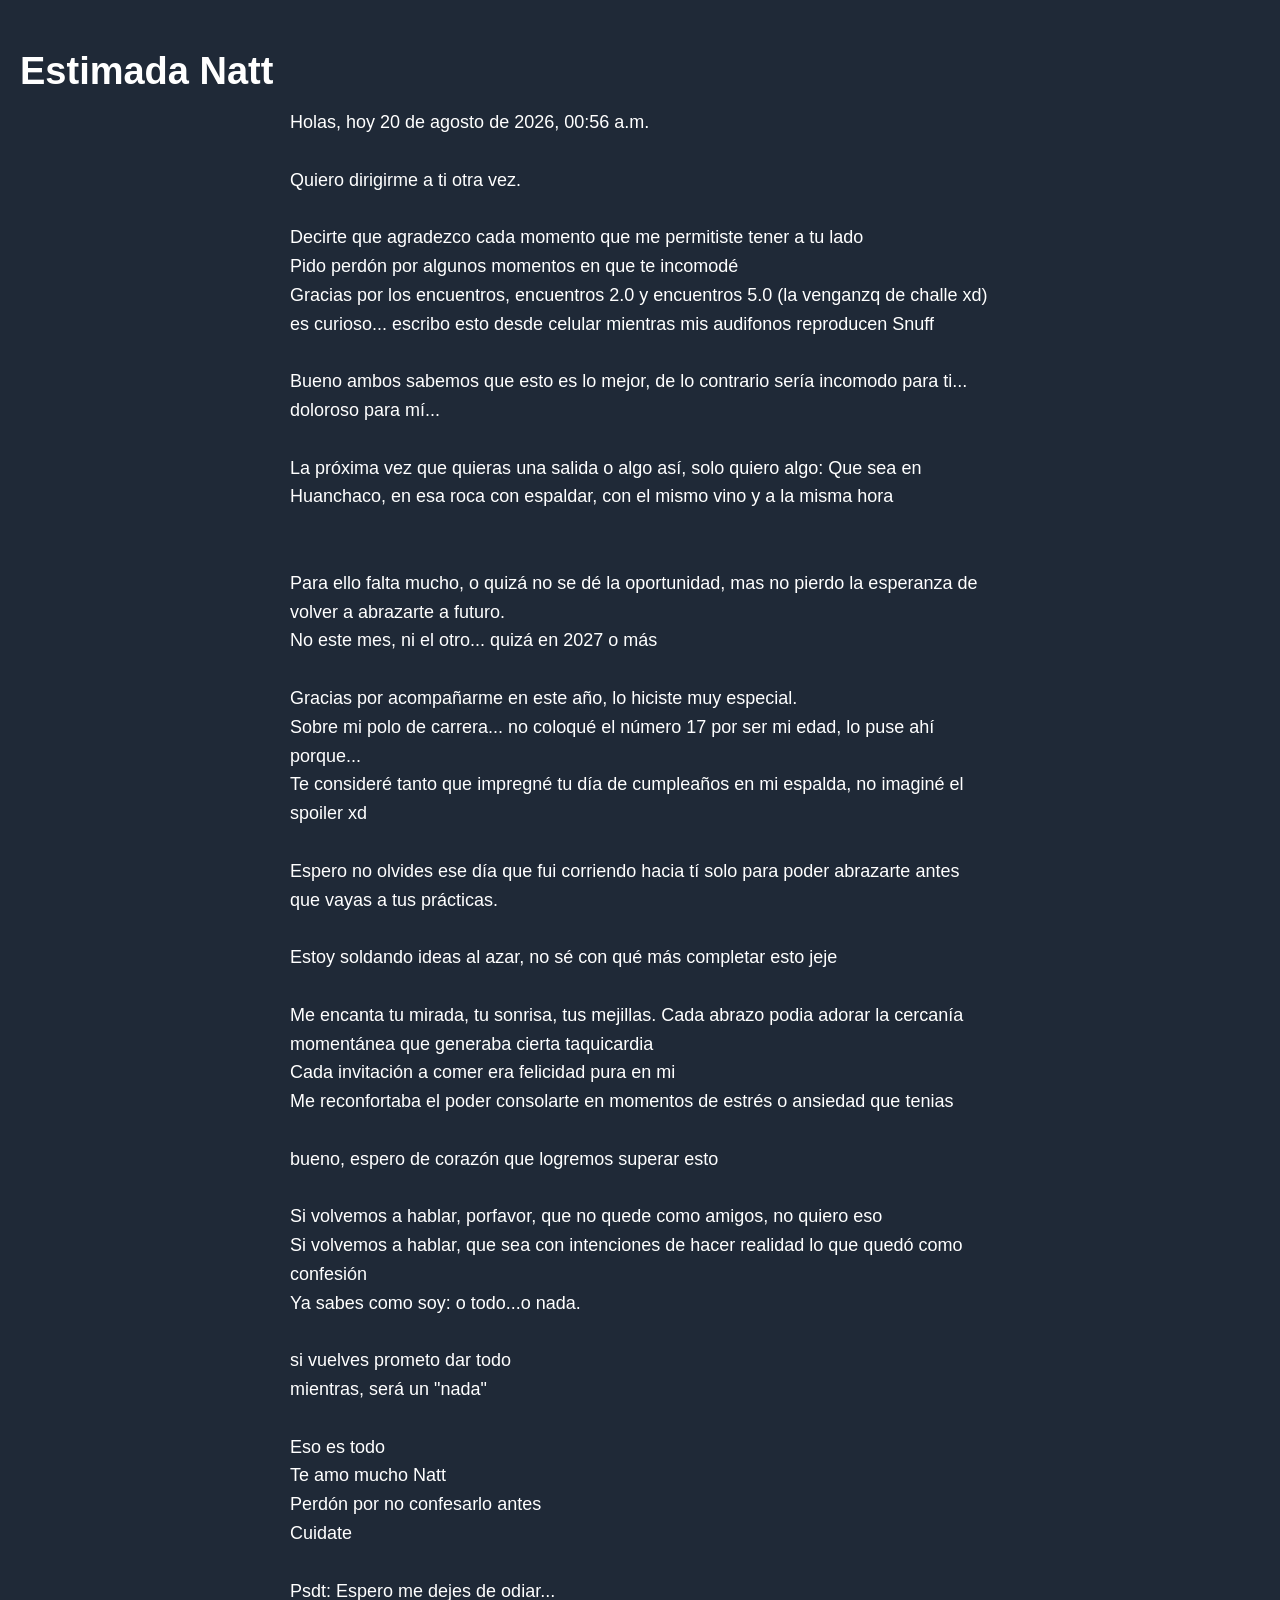
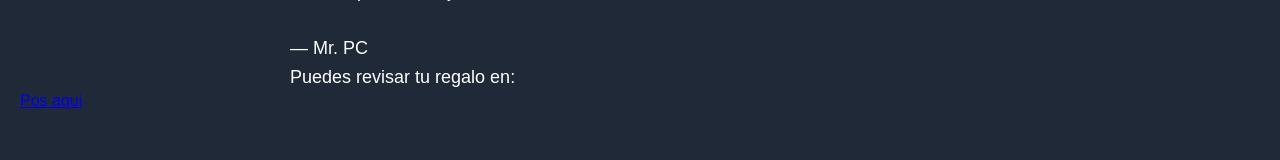
==== index.html @ 6ce3632a "Add personal message to index.html" ====
<!DOCTYPE html>
<html lang="es">
<head>
    <meta charset="UTF-8">
    <meta name="viewport" content="width=device-width, initial-scale=1.0">

    <title>Adicional</title>

    <style>
        * {
            margin: 0;
            padding: 0;
            box-sizing: border-box;
        }

        body {
            font-family: Arial, Helvetica, sans-serif;
            background-color: #f4f6f8;
            color: #222;
        }

        /* ENCABEZADO */
        header {
            background-color: #1f2937;
            color: white;
            
            padding: 50px 20px;
        }

        header h1 {
            font-size: 38px;
            margin-bottom: 15px;
        }

        header p {
            font-size: 18px;
            max-width: 700px;
            margin: auto;
            line-height: 1.6;
        }
        
        @media (max-width: 800px) {
            header h1 {
                font-size: 30px;
            }
        }

        @media (max-width: 550px) {

            header {
                padding: 40px 15px;
            }

            header h1 {
                font-size: 27px;
            }
        }
    </style>
</head>

<body>

    <!-- ENCABEZADO -->
    <header>
        <h1>Estimada Natt</h1>

        <p>
            Holas, hoy 20 de agosto de 2026, 00:56 a.m. <br>

            <br>
            Quiero dirigirme a ti otra vez.<br>
            <br>
            Decirte que agradezco cada momento que me permitiste tener a tu lado<br>
            Pido perdón por algunos momentos en que te incomodé<br>
            Gracias por los encuentros, encuentros 2.0 y encuentros 5.0 (la venganzq de challe xd)<br>
            es curioso... escribo esto desde celular mientras mis audifonos reproducen Snuff<br>
            <br>
            Bueno ambos sabemos que esto es lo mejor, de lo contrario sería incomodo para ti...<br>
            doloroso para mí...<br>
            <br>
            La próxima vez que quieras una salida o algo así, solo quiero algo:
            Que sea en Huanchaco, en esa roca con espaldar, con el mismo vino y a la misma hora<br>
            <br>
            <br>

            Para ello falta mucho, o quizá no se dé la oportunidad, mas no pierdo la
            esperanza de volver a abrazarte a futuro.<br>
            No este mes, ni el otro... quizá en 2027 o más <br>
<br>
            Gracias por acompañarme en este año, lo hiciste muy especial.<br>
            Sobre mi polo de carrera... no coloqué el número 17 por ser mi edad, lo puse ahí porque...<br>
            Te consideré tanto que impregné tu día de cumpleaños en mi espalda, no imaginé el spoiler xd<br>
<br>
            Espero no olvides ese día que fui corriendo hacia tí solo para poder abrazarte antes que vayas a tus prácticas.<br>
<br>
            Estoy soldando ideas al azar, no sé con qué más completar esto jeje<br>
<br>
            Me encanta tu mirada, tu sonrisa, tus mejillas. Cada abrazo podia adorar la cercanía momentánea que generaba cierta taquicardia<br>
            Cada invitación a comer era felicidad pura en mi<br>
            Me reconfortaba el poder consolarte en momentos de estrés o ansiedad que tenias<br>
<br>
            bueno, espero de corazón que logremos superar esto<br>
<br>
            Si volvemos a hablar, porfavor, que no quede como amigos, no quiero eso<br>
            Si volvemos a hablar, que sea con intenciones de hacer realidad lo que quedó como confesión<br>
            Ya sabes como soy: o todo...o nada.<br>
<br>
            si vuelves prometo dar todo<br>
            mientras, será un "nada"<br>

          <br>

          Eso es todo<br>
          Te amo mucho Natt<br>
          Perdón por no confesarlo antes <br>
          Cuidate<br>
          <br>
            Psdt: Espero me dejes de odiar...<br>
            <br>
          — Mr. PC
        </p>

        <p>
            Puedes revisar tu regalo en:
        </p>
        <a href="principal.html">Pos aqui</a>
    </header>

</body>
</html>
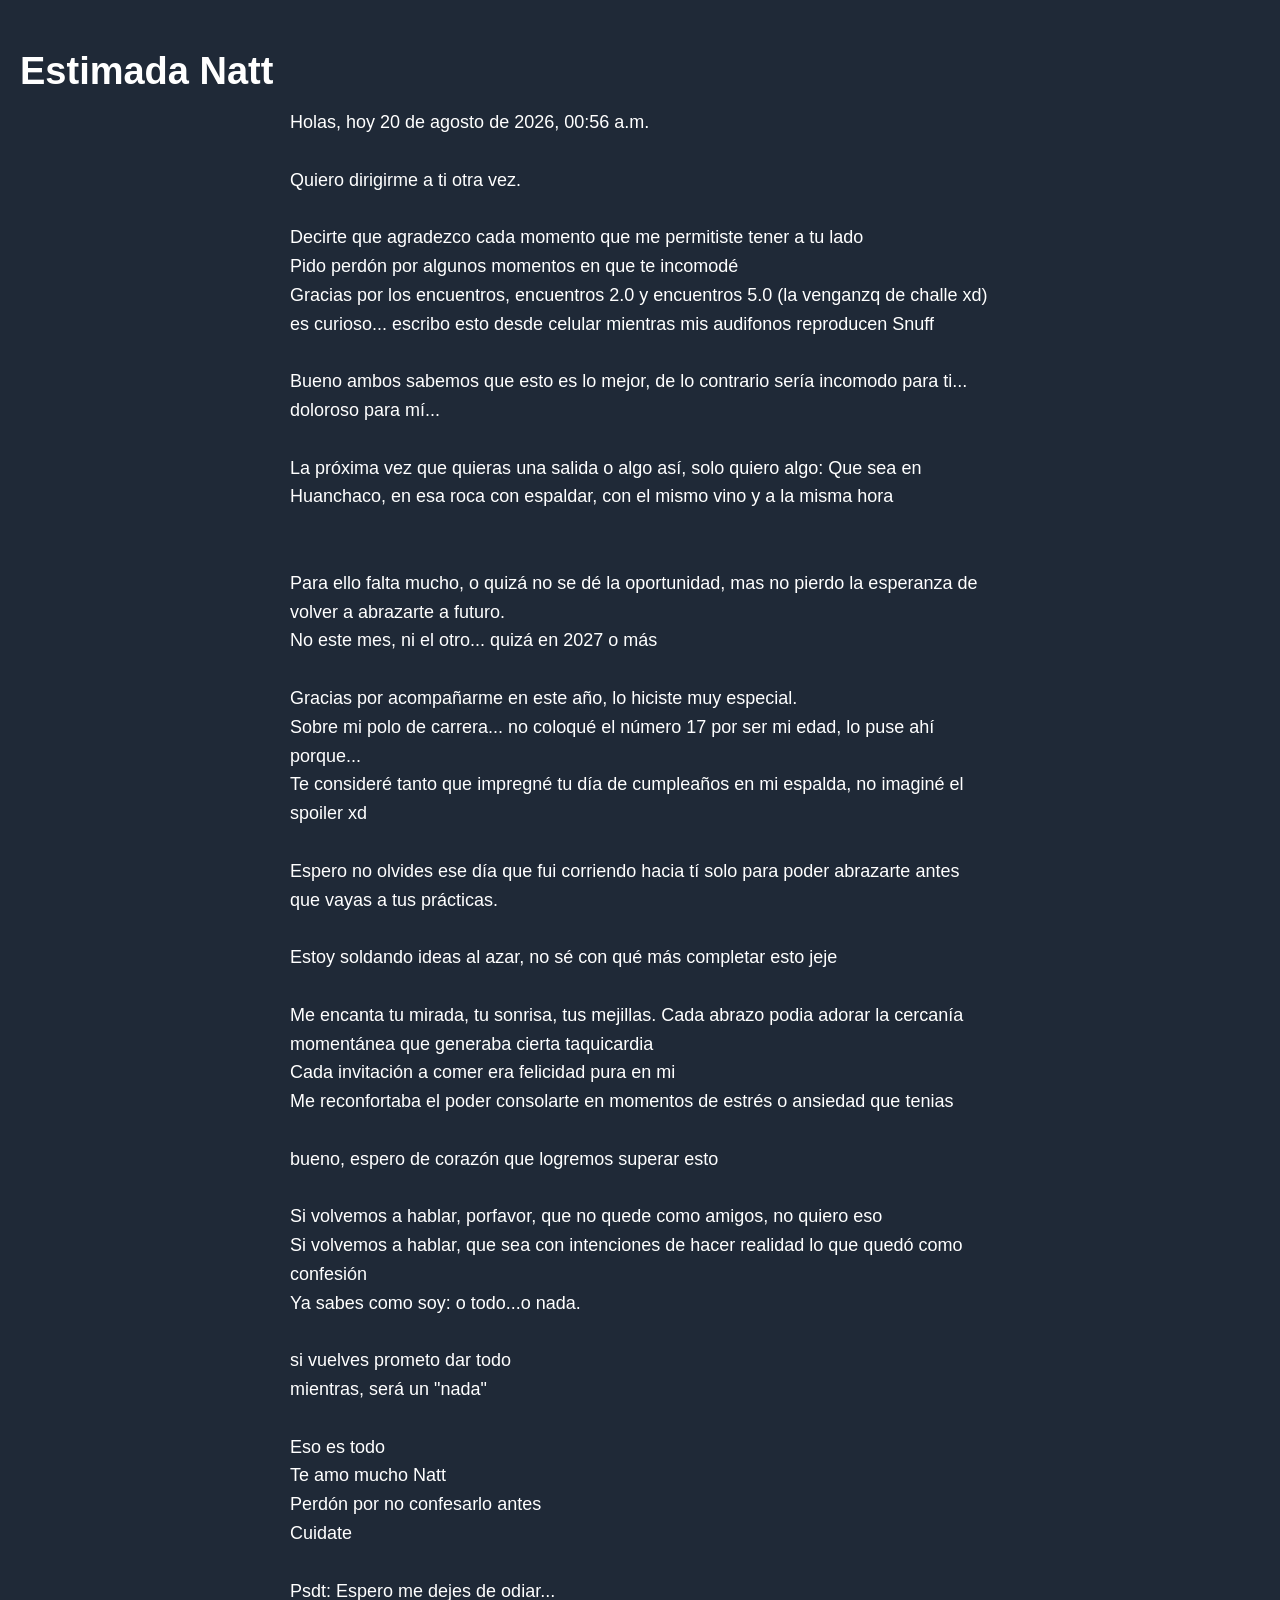
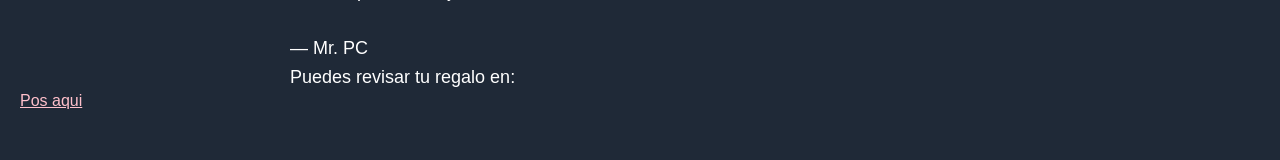
==== commit 7c12977e: "Change link color to pink in index.html" ====
--- a/index.html
+++ b/index.html
@@ -123,7 +123,7 @@
         <p>
             Puedes revisar tu regalo en:
         </p>
-        <a href="principal.html">Pos aqui</a>
+        <a href="principal.html" style="color:pink">Pos aqui</a>
     </header>
 
 </body>
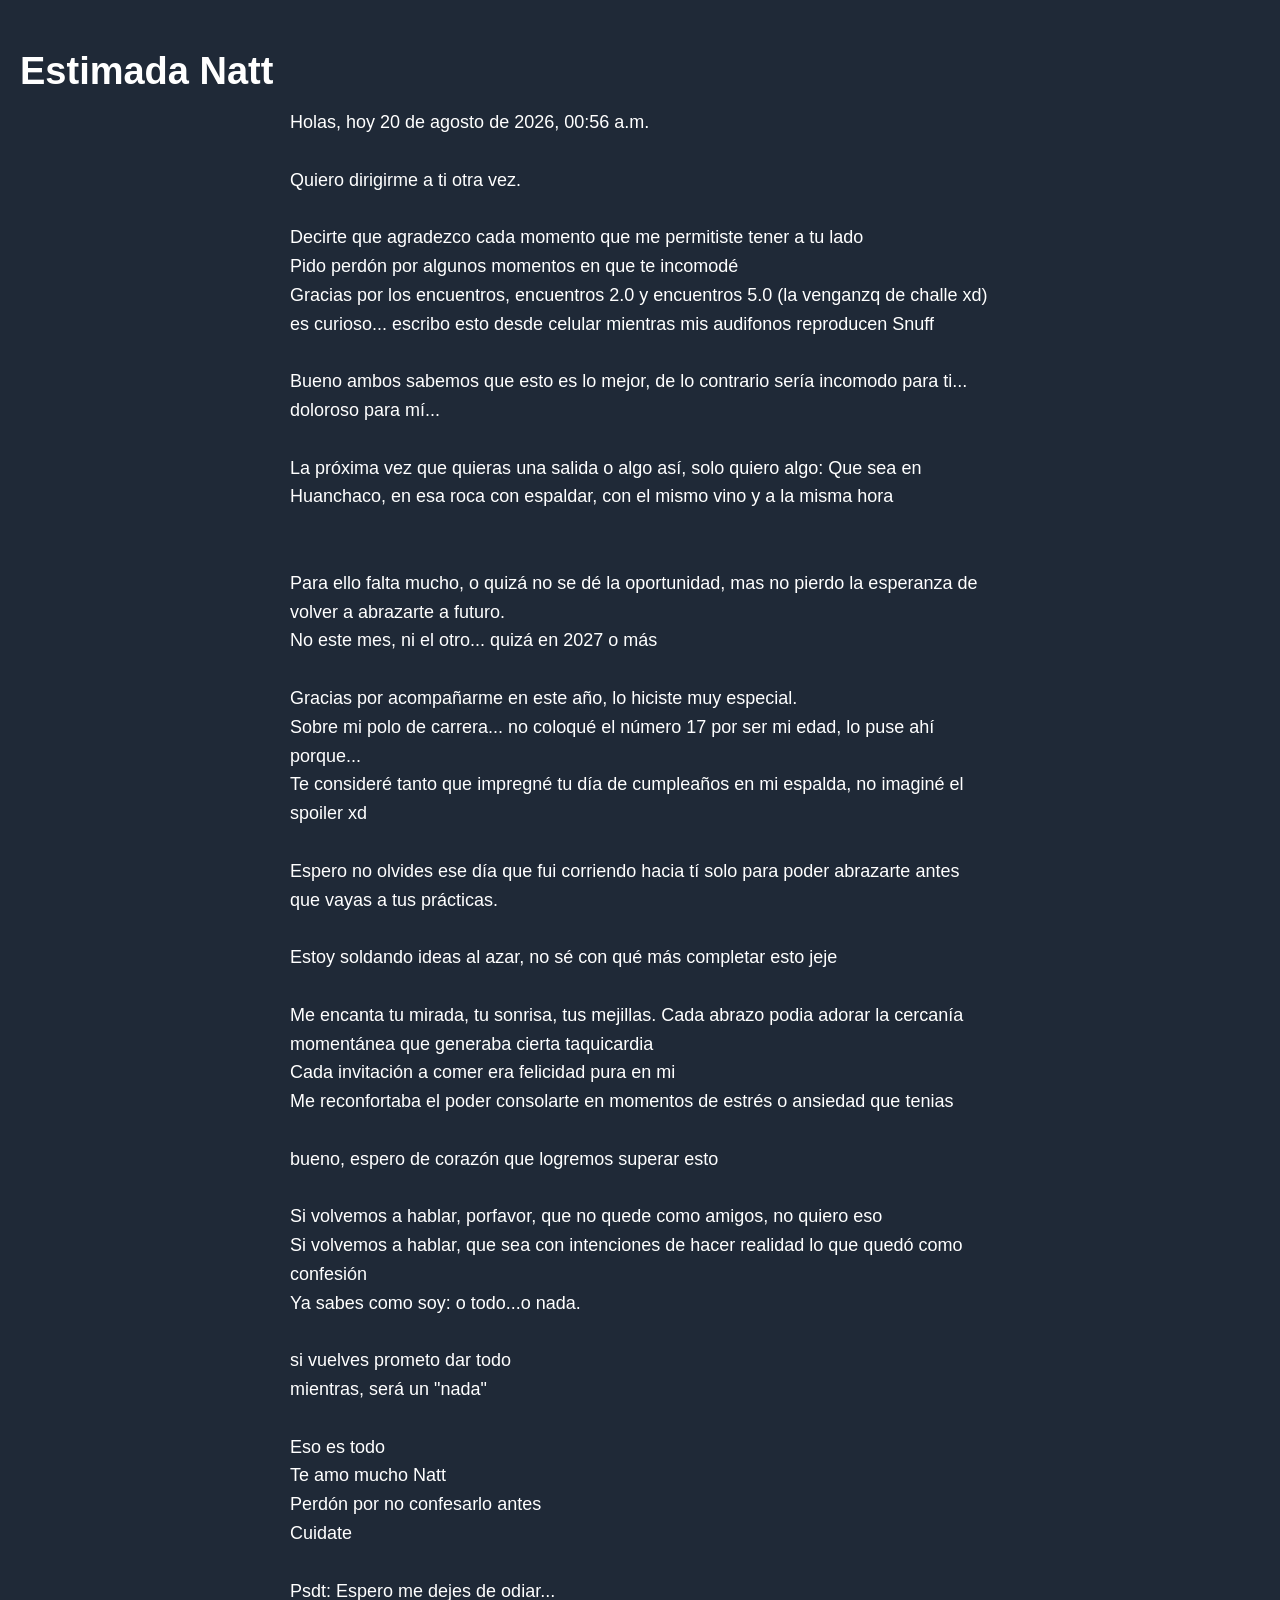
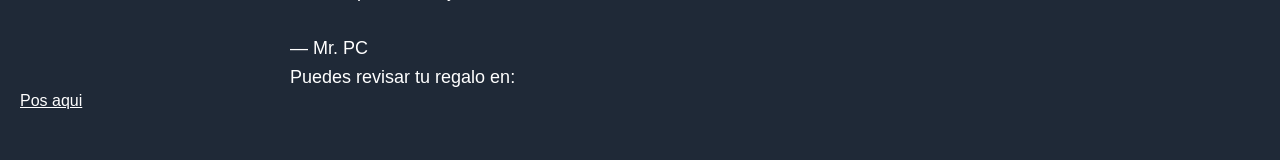
==== commit 128cd15d: "Change link color from pink to white" ====
--- a/index.html
+++ b/index.html
@@ -123,7 +123,7 @@
         <p>
             Puedes revisar tu regalo en:
         </p>
-        <a href="principal.html" style="color:pink">Pos aqui</a>
+        <a href="principal.html" style="color: white">Pos aqui</a>
     </header>
 
 </body>
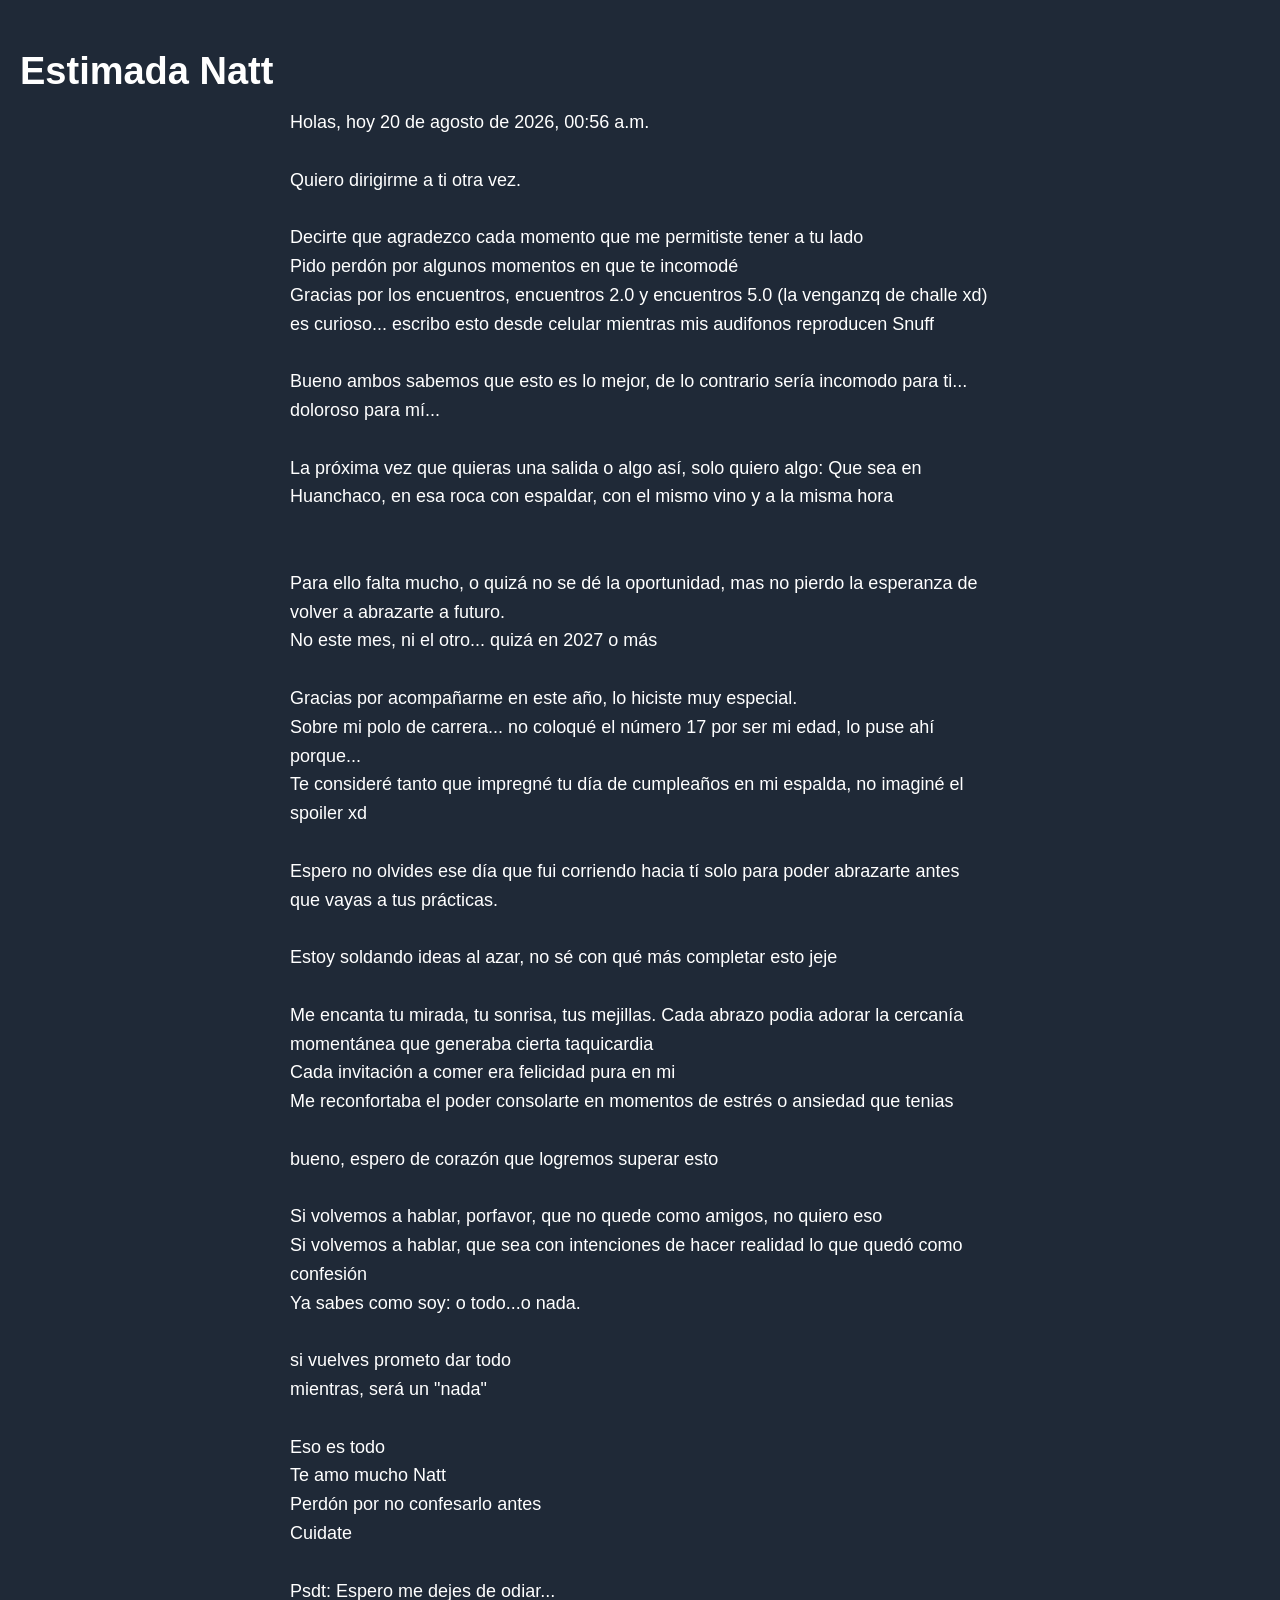
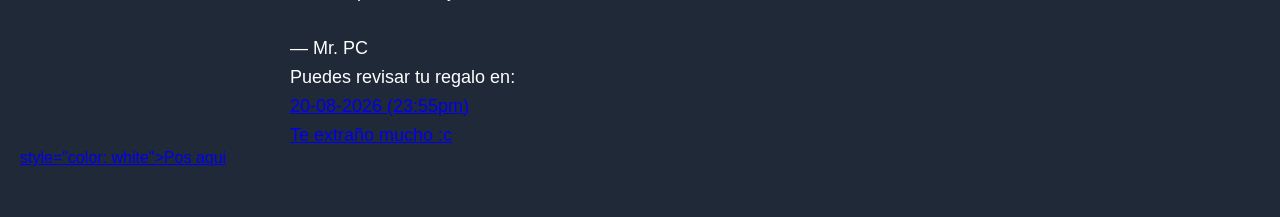
==== commit f59a040c: "Actualizar index.html" ====
--- a/index.html
+++ b/index.html
@@ -3,70 +3,53 @@
 <head>
     <meta charset="UTF-8">
     <meta name="viewport" content="width=device-width, initial-scale=1.0">
-
     <title>Adicional</title>
-
     <style>
         * {
             margin: 0;
             padding: 0;
             box-sizing: border-box;
         }
-
         body {
             font-family: Arial, Helvetica, sans-serif;
             background-color: #f4f6f8;
             color: #222;
         }
-
-        /* ENCABEZADO */
         header {
             background-color: #1f2937;
-            color: white;
-            
+            color: white; 
             padding: 50px 20px;
         }
-
         header h1 {
             font-size: 38px;
             margin-bottom: 15px;
         }
-
         header p {
             font-size: 18px;
             max-width: 700px;
             margin: auto;
             line-height: 1.6;
         }
-        
         @media (max-width: 800px) {
             header h1 {
                 font-size: 30px;
             }
         }
-
         @media (max-width: 550px) {
-
             header {
                 padding: 40px 15px;
             }
-
             header h1 {
                 font-size: 27px;
             }
         }
     </style>
 </head>
-
 <body>
-
-    <!-- ENCABEZADO -->
     <header>
         <h1>Estimada Natt</h1>
-
         <p>
             Holas, hoy 20 de agosto de 2026, 00:56 a.m. <br>
-
             <br>
             Quiero dirigirme a ti otra vez.<br>
             <br>
@@ -82,7 +65,6 @@
             Que sea en Huanchaco, en esa roca con espaldar, con el mismo vino y a la misma hora<br>
             <br>
             <br>
-
             Para ello falta mucho, o quizá no se dé la oportunidad, mas no pierdo la
             esperanza de volver a abrazarte a futuro.<br>
             No este mes, ni el otro... quizá en 2027 o más <br>
@@ -107,9 +89,7 @@
 <br>
             si vuelves prometo dar todo<br>
             mientras, será un "nada"<br>
-
           <br>
-
           Eso es todo<br>
           Te amo mucho Natt<br>
           Perdón por no confesarlo antes <br>
@@ -119,11 +99,18 @@
             <br>
           — Mr. PC
         </p>
-
         <p>
             Puedes revisar tu regalo en:
+<a href="principal.html"
+
         </p>
-        <a href="principal.html" style="color: white">Pos aqui</a>
+<br>
+<p>
+    20-08-2026 (23:55pm)<br>
+    Te extraño mucho :c
+</p>
+    
+         style="color: white">Pos aqui</a>
     </header>
 
 </body>
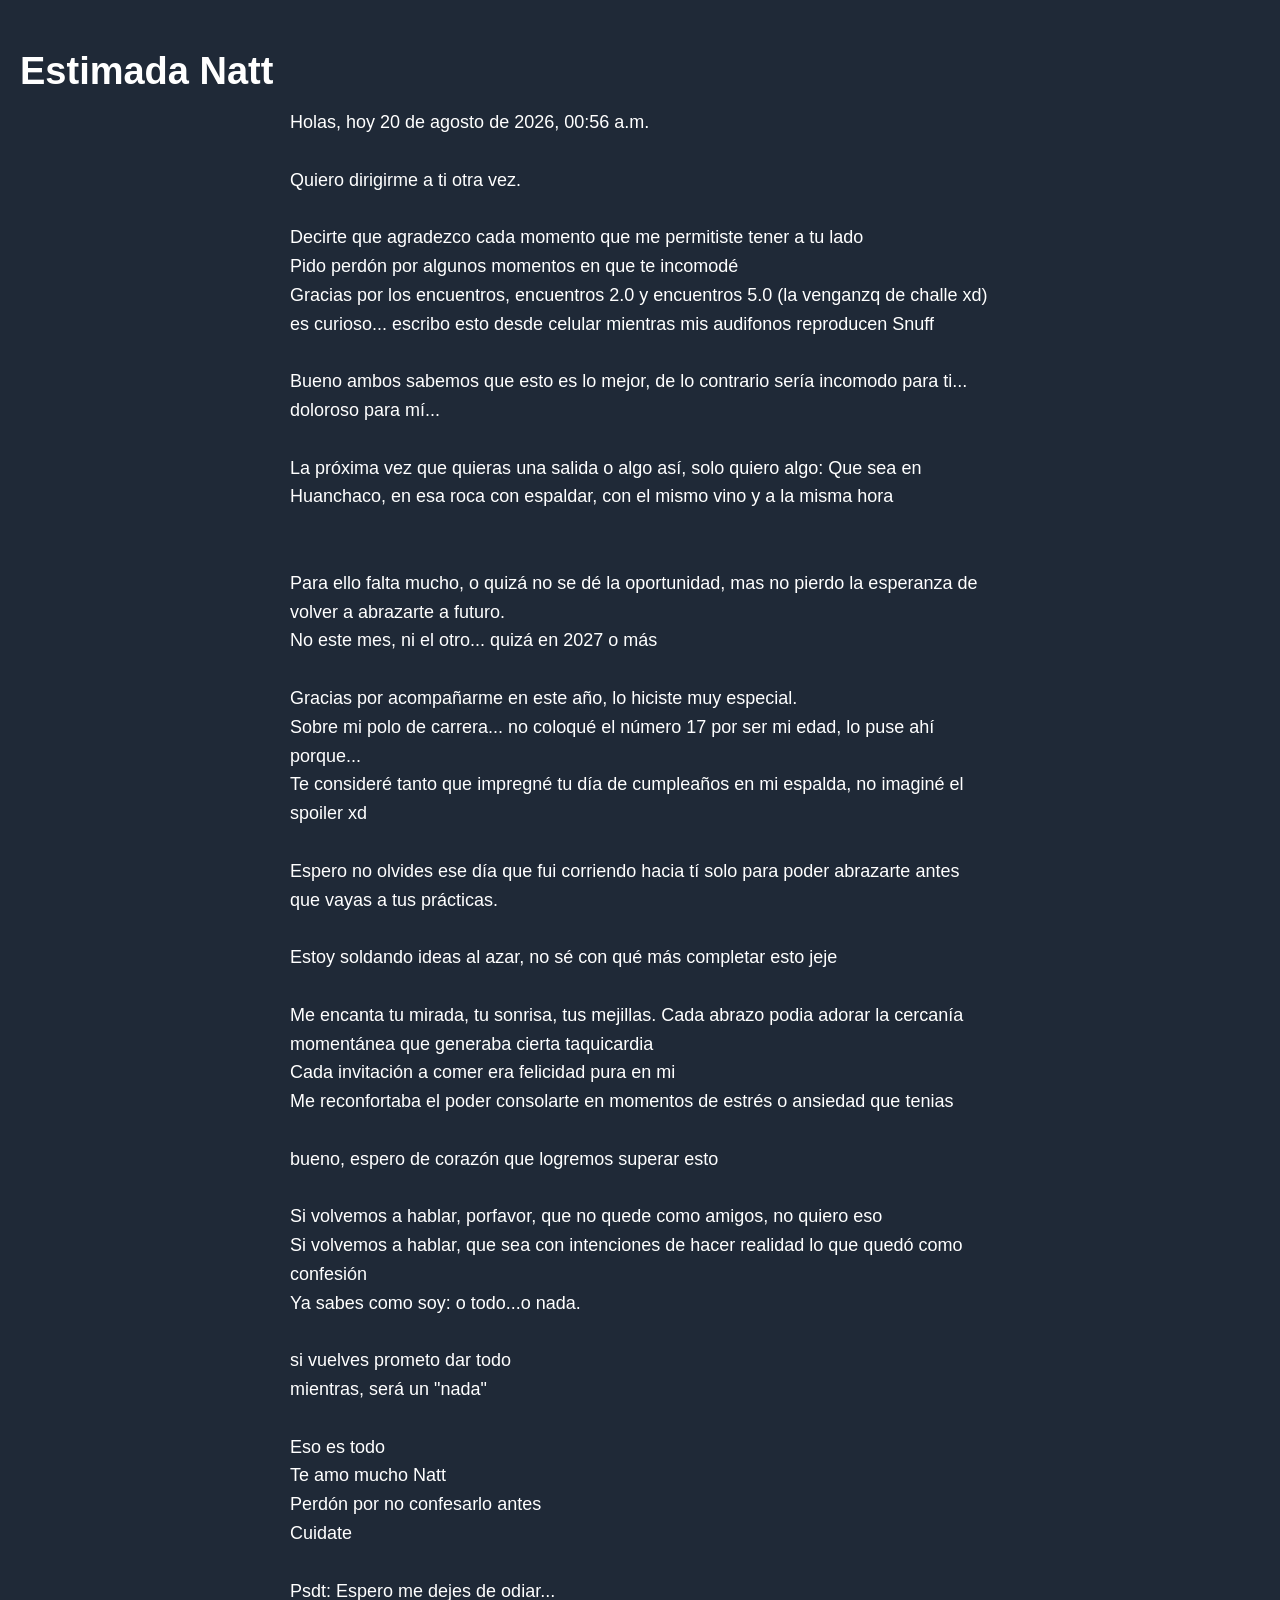
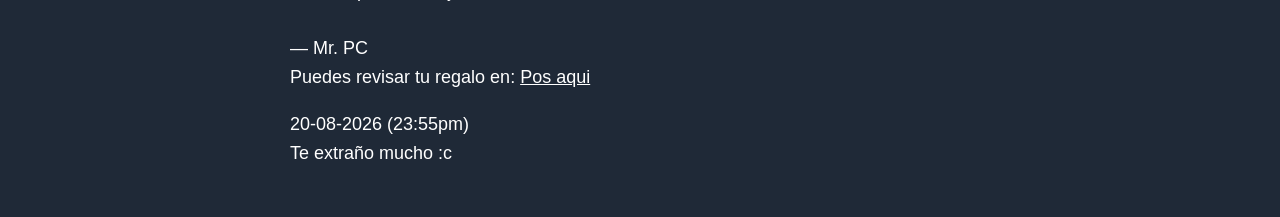
==== commit f4f67794: "Actualizar index.html" ====
--- a/index.html
+++ b/index.html
@@ -101,7 +101,7 @@
         </p>
         <p>
             Puedes revisar tu regalo en:
-<a href="principal.html"
+<a href="principal.html"style="color: white">Pos aqui</a>
 
         </p>
 <br>
@@ -110,7 +110,7 @@
     Te extraño mucho :c
 </p>
     
-         style="color: white">Pos aqui</a>
+         
     </header>
 
 </body>
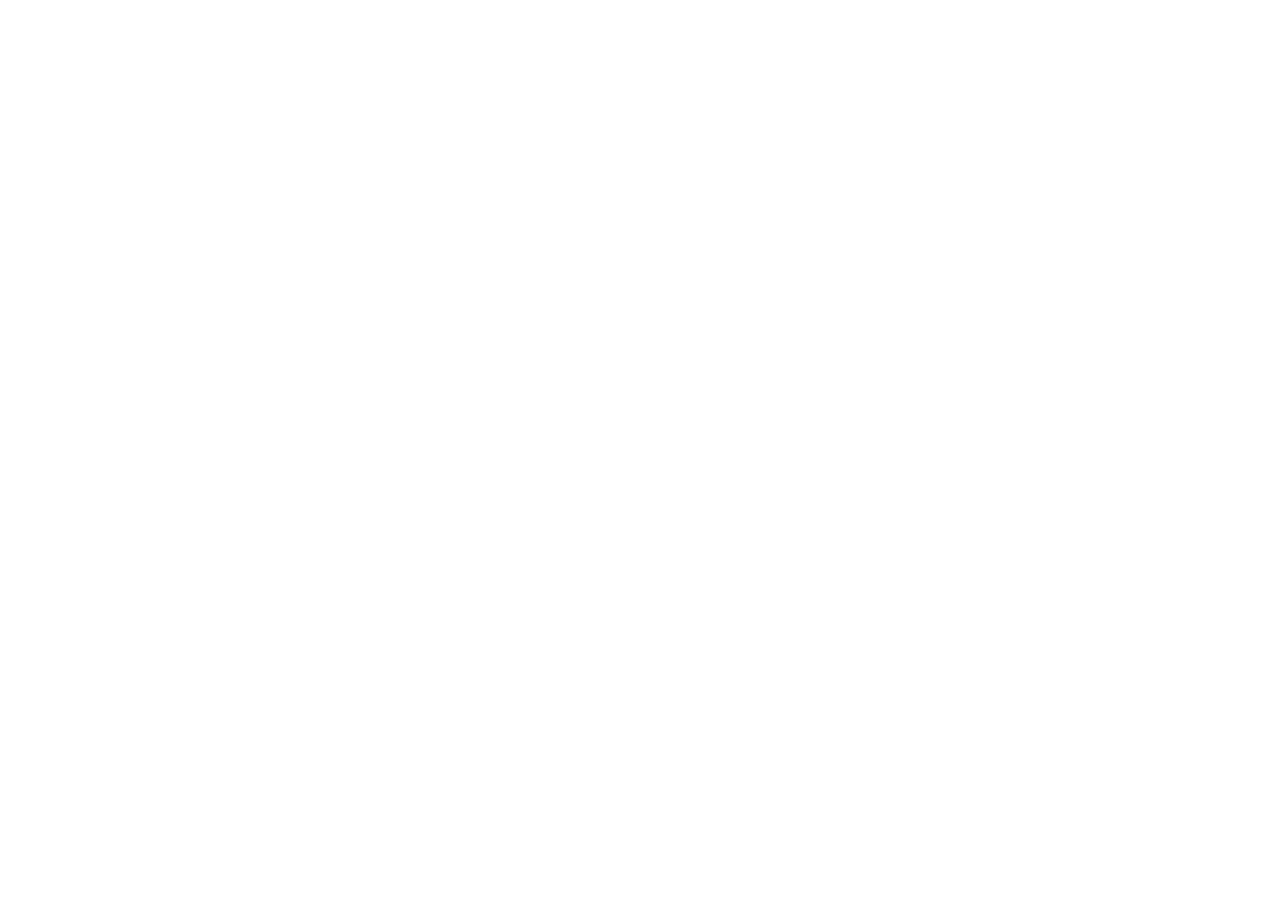
==== commit fdc7a165: "Actualizar index.html" ====
--- a/index.html
+++ b/index.html
@@ -1,3 +1,4 @@
+<!--
 <!DOCTYPE html>
 <html lang="es">
 <head>
@@ -115,3 +116,4 @@
 
 </body>
 </html>
+-->
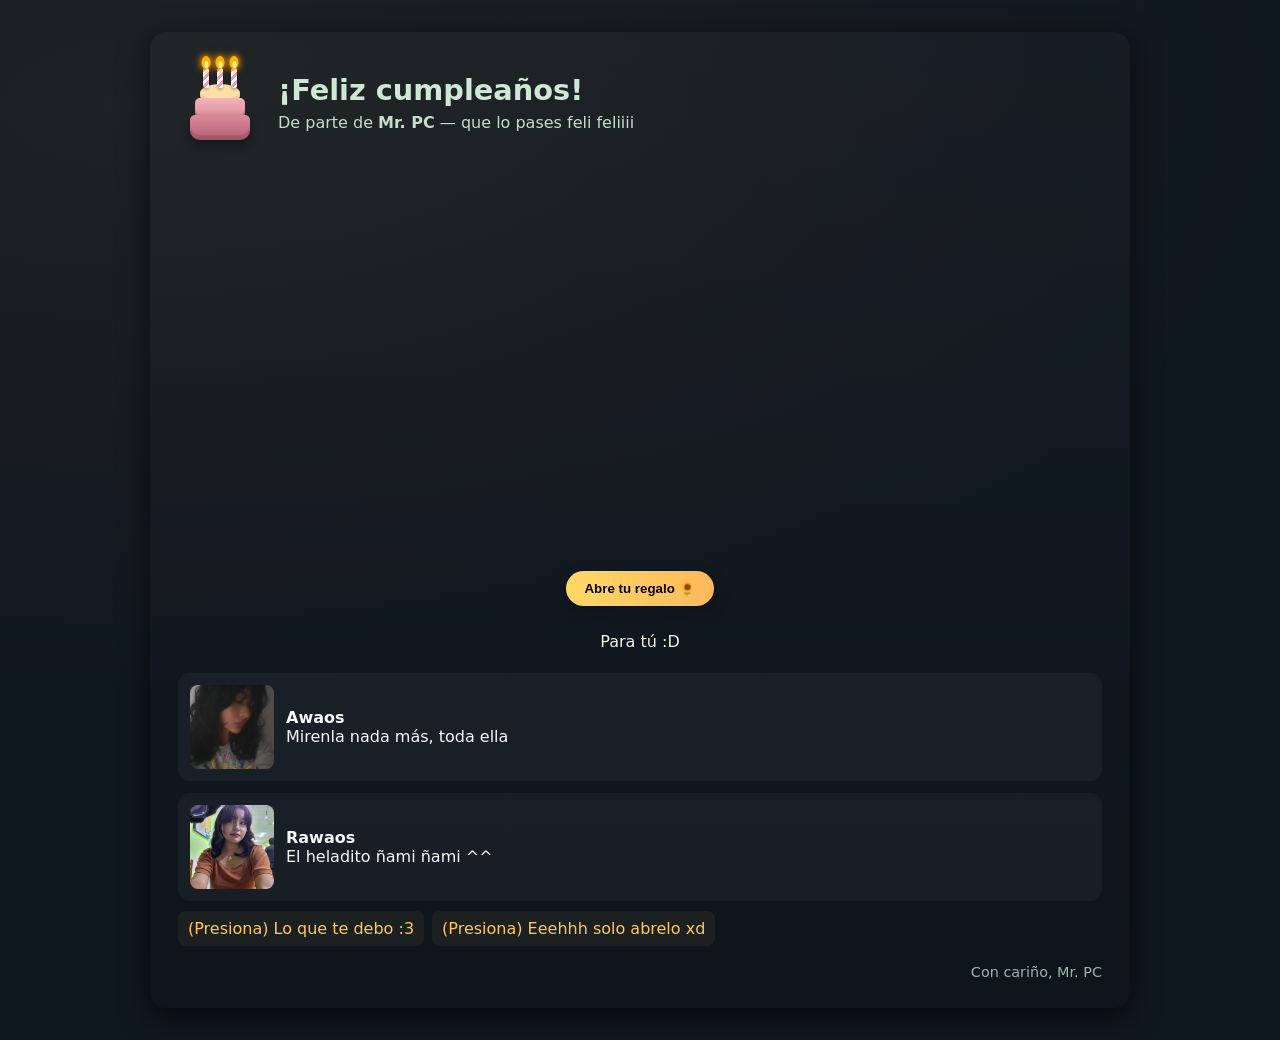
==== commit a5745e3d: "Rename principal.html to index.html" ====
--- a/index.html
+++ b/index.html
@@ -1,119 +1,77 @@
-<!--
-<!DOCTYPE html>
-<html lang="es">
-<head>
-    <meta charset="UTF-8">
-    <meta name="viewport" content="width=device-width, initial-scale=1.0">
-    <title>Adicional</title>
-    <style>
-        * {
-            margin: 0;
-            padding: 0;
-            box-sizing: border-box;
-        }
-        body {
-            font-family: Arial, Helvetica, sans-serif;
-            background-color: #f4f6f8;
-            color: #222;
-        }
-        header {
-            background-color: #1f2937;
-            color: white; 
-            padding: 50px 20px;
-        }
-        header h1 {
-            font-size: 38px;
-            margin-bottom: 15px;
-        }
-        header p {
-            font-size: 18px;
-            max-width: 700px;
-            margin: auto;
-            line-height: 1.6;
-        }
-        @media (max-width: 800px) {
-            header h1 {
-                font-size: 30px;
-            }
-        }
-        @media (max-width: 550px) {
-            header {
-                padding: 40px 15px;
-            }
-            header h1 {
-                font-size: 27px;
-            }
-        }
-    </style>
-</head>
-<body>
-    <header>
-        <h1>Estimada Natt</h1>
-        <p>
-            Holas, hoy 20 de agosto de 2026, 00:56 a.m. <br>
-            <br>
-            Quiero dirigirme a ti otra vez.<br>
-            <br>
-            Decirte que agradezco cada momento que me permitiste tener a tu lado<br>
-            Pido perdón por algunos momentos en que te incomodé<br>
-            Gracias por los encuentros, encuentros 2.0 y encuentros 5.0 (la venganzq de challe xd)<br>
-            es curioso... escribo esto desde celular mientras mis audifonos reproducen Snuff<br>
-            <br>
-            Bueno ambos sabemos que esto es lo mejor, de lo contrario sería incomodo para ti...<br>
-            doloroso para mí...<br>
-            <br>
-            La próxima vez que quieras una salida o algo así, solo quiero algo:
-            Que sea en Huanchaco, en esa roca con espaldar, con el mismo vino y a la misma hora<br>
-            <br>
-            <br>
-            Para ello falta mucho, o quizá no se dé la oportunidad, mas no pierdo la
-            esperanza de volver a abrazarte a futuro.<br>
-            No este mes, ni el otro... quizá en 2027 o más <br>
-<br>
-            Gracias por acompañarme en este año, lo hiciste muy especial.<br>
-            Sobre mi polo de carrera... no coloqué el número 17 por ser mi edad, lo puse ahí porque...<br>
-            Te consideré tanto que impregné tu día de cumpleaños en mi espalda, no imaginé el spoiler xd<br>
-<br>
-            Espero no olvides ese día que fui corriendo hacia tí solo para poder abrazarte antes que vayas a tus prácticas.<br>
-<br>
-            Estoy soldando ideas al azar, no sé con qué más completar esto jeje<br>
-<br>
-            Me encanta tu mirada, tu sonrisa, tus mejillas. Cada abrazo podia adorar la cercanía momentánea que generaba cierta taquicardia<br>
-            Cada invitación a comer era felicidad pura en mi<br>
-            Me reconfortaba el poder consolarte en momentos de estrés o ansiedad que tenias<br>
-<br>
-            bueno, espero de corazón que logremos superar esto<br>
-<br>
-            Si volvemos a hablar, porfavor, que no quede como amigos, no quiero eso<br>
-            Si volvemos a hablar, que sea con intenciones de hacer realidad lo que quedó como confesión<br>
-            Ya sabes como soy: o todo...o nada.<br>
-<br>
-            si vuelves prometo dar todo<br>
-            mientras, será un "nada"<br>
-          <br>
-          Eso es todo<br>
-          Te amo mucho Natt<br>
-          Perdón por no confesarlo antes <br>
-          Cuidate<br>
-          <br>
-            Psdt: Espero me dejes de odiar...<br>
-            <br>
-          — Mr. PC
-        </p>
-        <p>
-            Puedes revisar tu regalo en:
-<a href="principal.html"style="color: white">Pos aqui</a>
-
-        </p>
-<br>
-<p>
-    20-08-2026 (23:55pm)<br>
-    Te extraño mucho :c
-</p>
-    
-         
-    </header>
-
-</body>
-</html>
--->
+<!doctype html>
+<html lang="es">
+<head>
+  <meta charset="utf-8">
+  <meta name="viewport" content="width=device-width,initial-scale=1">
+  <link rel="stylesheet" href="style/principal.css">
+  <title>Feliz Cumple Natt</title>
+  <style>
+  </style>
+</head>
+<body>
+  <div class="card">
+    <header>
+      <div class="birthday-cake">
+  <div class="cake">
+    <div class="candles">
+      <span class="candle"><i></i></span>
+      <span class="candle"><i></i></span>
+      <span class="candle"><i></i></span>
+    </div>
+
+    <div class="cake-top"></div>
+    <div class="cake-middle"></div>
+    <div class="cake-bottom"></div>
+  </div>
+</div>
+      <div>
+        <h1>¡Feliz cumpleaños!</h1>
+        <p class="lead">De parte de <strong>Mr. PC</strong> —  que lo pases feli feliiii</p>
+      </div>
+    </header>
+
+    <div class="center-wrap">
+      <button id="openGift" class="gift-btn">Abre tu regalo 🌻</button>
+      <img id="giftImage" class="floating-image" src="img/ramogirasol.webp" alt="Regalo">
+    </div>
+    <div id="giftText" class="gift-desc">Para tú :D</div>
+
+    <div class="grid">
+      <div class="item">
+        <img src="img/f02.jpeg" alt="item1">
+        <div class="desc"><strong>Awaos</strong><br>Mirenla nada más, toda ella</div>
+      </div>
+      <div class="item">
+        <img src="img/hldr.jpeg" alt="item2">
+        <div class="desc"><strong>Rawaos</strong><br>El heladito ñami ñami ^^</div>
+      </div>
+    </div>
+
+    <div class="links">
+      <a href="pag1.html">(Presiona) Lo que te debo :3</a>
+      <a href="pag2.html">(Presiona) Eeehhh solo abrelo xd</a>
+    </div>
+
+    <footer>Con cariño, Mr. PC</footer>
+  </div>
+
+  <script>
+    const btn = document.getElementById('openGift');
+    const img = document.getElementById('giftImage');
+    const txt = document.getElementById('giftText');
+    let opened = false;
+    btn.addEventListener('click', ()=>{
+      opened = !opened;
+      if(opened){
+        img.classList.add('show');
+        txt.textContent = 'I love you so much <3';
+        btn.textContent = 'Cerrar regalo';
+      }else{
+        img.classList.remove('show');
+        txt.textContent = 'Para tú :D';
+        btn.textContent = 'Abre tu regalo 🌻';
+      }
+    });
+  </script>
+</body>
+</html>
--- a/style/principal.css
+++ b/style/principal.css
@@ -0,0 +1,691 @@
+:root {
+    --bg: #0f1720;
+    --card: #0f2330;
+    --accent: #ffc857;
+    --soft: #cfe8d5;
+    --glass: rgba(255, 255, 255, 0.04);
+}
+
+* {
+    box-sizing: border-box;
+}
+
+body {
+    margin: 0;
+    min-height: 100vh;
+
+    background:
+        radial-gradient(
+            1200px 600px at 10% 10%,
+            rgba(255, 200, 87, 0.06),
+            transparent
+        ),
+        var(--bg);
+
+    color: var(--soft);
+
+    font-family:
+        system-ui,
+        -apple-system,
+        'Segoe UI',
+        Roboto,
+        'Helvetica Neue',
+        Arial;
+
+    display: flex;
+    align-items: center;
+    justify-content: center;
+
+    padding: 32px;
+}
+
+
+/* =========================================================
+   TARJETA PRINCIPAL
+   ========================================================= */
+
+.card {
+    width: 100%;
+    max-width: 980px;
+
+    background:
+        linear-gradient(
+            180deg,
+            rgba(255, 255, 255, 0.02),
+            rgba(0, 0, 0, 0.12)
+        );
+
+    border-radius: 16px;
+
+    padding: 28px;
+
+    box-shadow:
+        0 8px 30px rgba(0, 0, 0, 0.6);
+
+    position: relative;
+    overflow: hidden;
+}
+
+
+/* =========================================================
+   CABECERA
+   ========================================================= */
+
+header {
+    display: flex;
+    align-items: center;
+    gap: 16px;
+}
+
+h1 {
+    font-size: 1.8rem;
+    margin: 0;
+}
+
+p.lead {
+    margin: 6px 0 0;
+
+    color: #cfe8d5;
+
+    opacity: 0.95;
+}
+
+
+/* =========================================================
+   TORTA
+   ========================================================= */
+
+.birthday-cake {
+    width: 84px;
+    height: 84px;
+
+    flex-shrink: 0;
+
+    display: flex;
+    align-items: center;
+    justify-content: center;
+
+    position: relative;
+}
+
+
+/* -------------------------
+   Cuerpo de la torta
+   ------------------------- */
+
+.cake {
+    width: 70px;
+    height: 60px;
+
+    position: relative;
+
+    margin-top: 15px;
+}
+
+
+/* Piso inferior */
+
+.cake-bottom {
+    position: absolute;
+
+    bottom: 0;
+    left: 5px;
+
+    width: 60px;
+    height: 25px;
+
+    background:
+        linear-gradient(
+            to bottom,
+            #d98b9c,
+            #b85f76
+        );
+
+    border-radius:
+        5px 5px 10px 10px;
+
+    box-shadow:
+        inset 0 -5px rgba(0, 0, 0, 0.12),
+        0 5px 10px rgba(0, 0, 0, 0.35);
+}
+
+
+/* Piso del medio */
+
+.cake-middle {
+    position: absolute;
+
+    bottom: 20px;
+    left: 10px;
+
+    width: 50px;
+    height: 22px;
+
+    background:
+        linear-gradient(
+            to bottom,
+            #f2b6bd,
+            #d98596
+        );
+
+    border-radius:
+        5px 5px 8px 8px;
+
+    box-shadow:
+        inset 0 -4px rgba(0, 0, 0, 0.1);
+}
+
+
+/* Parte superior */
+
+.cake-top {
+    position: absolute;
+
+    bottom: 38px;
+    left: 15px;
+
+    width: 40px;
+    height: 18px;
+
+    background: #ffe1a8;
+
+    border-radius:
+        50% 50% 35% 35%;
+
+    box-shadow:
+        inset 0 -4px rgba(0, 0, 0, 0.08);
+}
+
+
+/* =========================================================
+   VELAS
+   ========================================================= */
+
+.candles {
+    position: absolute;
+
+    top: -12px;
+    left: 0;
+
+    width: 70px;
+    height: 35px;
+
+    display: flex;
+
+    justify-content: center;
+
+    gap: 8px;
+
+    z-index: 5;
+}
+
+
+/* Cuerpo de cada vela */
+
+.candle {
+    width: 6px;
+    height: 20px;
+
+    background:
+        repeating-linear-gradient(
+            -45deg,
+            #fff,
+            #fff 3px,
+            #f29ab0 3px,
+            #f29ab0 6px
+        );
+
+    border-radius: 2px;
+
+    position: relative;
+
+    box-shadow:
+        0 2px 3px rgba(0, 0, 0, 0.25);
+}
+
+
+/* =========================================================
+   LLAMAS
+   ========================================================= */
+
+.candle i {
+    position: absolute;
+
+    width: 9px;
+    height: 13px;
+
+    top: -12px;
+    left: 50%;
+
+    transform: translateX(-50%);
+
+    background: #ffb300;
+
+    border-radius:
+        50% 50% 50% 50%;
+
+    box-shadow:
+        0 0 6px #ff9800,
+        0 0 10px rgba(255, 152, 0, 0.6);
+
+    animation:
+        flame 0.8s infinite alternate ease-in-out;
+}
+
+
+/* Parte interior de la llama */
+
+.candle i::after {
+    content: "";
+
+    position: absolute;
+
+    width: 4px;
+    height: 7px;
+
+    left: 50%;
+    bottom: 1px;
+
+    transform: translateX(-50%);
+
+    background: #fff3b0;
+
+    border-radius: 50%;
+}
+
+
+/* Animación de las llamas */
+
+@keyframes flame {
+
+    0% {
+        transform:
+            translateX(-50%)
+            scale(1)
+            rotate(-3deg);
+    }
+
+    50% {
+        transform:
+            translateX(-50%)
+            scale(1.15)
+            rotate(4deg);
+    }
+
+    100% {
+        transform:
+            translateX(-50%)
+            scale(0.9)
+            rotate(-4deg);
+    }
+}
+
+
+/* =========================================================
+   ÁREA CENTRAL DEL REGALO
+   ========================================================= */
+
+.center-wrap {
+    display: flex;
+
+    flex-direction: column;
+
+    align-items: center;
+
+    justify-content: flex-end;
+
+    height: 380px;
+
+    position: relative;
+
+    overflow: hidden;
+
+    gap: 12px;
+}
+
+
+/* Botón */
+
+.gift-btn {
+    margin-bottom: 18px;
+
+    z-index: 2;
+
+    padding: 10px 18px;
+
+    border-radius: 999px;
+
+    background:
+        linear-gradient(
+            90deg,
+            #ffd866,
+            #ffb95c
+        );
+
+    border: none;
+
+    cursor: pointer;
+
+    font-weight: 600;
+
+    box-shadow:
+        0 6px 18px rgba(0, 0, 0, 0.18);
+
+    transition:
+        transform 0.12s ease,
+        box-shadow 0.2s ease;
+}
+
+.gift-btn:hover {
+    box-shadow:
+        0 8px 22px rgba(255, 200, 87, 0.25);
+}
+
+.gift-btn:active {
+    transform: translateY(2px);
+}
+
+
+/* =========================================================
+   IMAGEN DEL REGALO
+   ========================================================= */
+
+.floating-image {
+    position: absolute;
+
+    top: -13%;
+
+    transition:
+        transform 0.7s cubic-bezier(.22, .9, .28, 1),
+        opacity 0.7s;
+
+    transform: translateY(-8%);
+
+    opacity: 0;
+
+    max-width: 80%;
+
+    pointer-events: none;
+
+    z-index: 1;
+}
+
+.floating-image.show {
+    transform: translateY(8%);
+
+    opacity: 1;
+}
+
+
+/* Texto del regalo */
+
+.gift-desc {
+    text-align: center;
+
+    margin-top: 8px;
+
+    color: #f6f3e9;
+
+    font-weight: 500;
+}
+
+
+/* =========================================================
+   LISTA DE IMÁGENES
+   ========================================================= */
+
+.grid {
+    display: flex;
+
+    flex-direction: column;
+
+    gap: 12px;
+
+    margin-top: 22px;
+}
+
+.item {
+    background: var(--glass);
+
+    border-radius: 12px;
+
+    padding: 12px;
+
+    display: flex;
+
+    gap: 12px;
+
+    align-items: center;
+}
+
+.item img {
+    width: 84px;
+    height: 84px;
+
+    object-fit: cover;
+
+    border-radius: 8px;
+
+    flex-shrink: 0;
+}
+
+.item .desc {
+    color: #f7f9f8;
+}
+
+
+/* =========================================================
+   ENLACES
+   ========================================================= */
+
+.links {
+    margin-top: 10px;
+
+    display: flex;
+
+    gap: 8px;
+}
+
+.links a {
+    color: var(--accent);
+
+    text-decoration: none;
+
+    background:
+        rgba(255, 200, 87, 0.06);
+
+    padding: 8px 10px;
+
+    border-radius: 8px;
+}
+
+
+/* =========================================================
+   FOOTER
+   ========================================================= */
+
+footer {
+    margin-top: 18px;
+
+    color: #99b7a6;
+
+    font-size: 0.9rem;
+
+    text-align: right;
+}
+
+
+/* =========================================================
+   PANTALLAS GRANDES
+   ========================================================= */
+
+@media (min-width: 900px) {
+
+    .center-wrap {
+        height: 480px;
+    }
+
+    .floating-image {
+        max-width: 46%;
+    }
+}
+
+
+/* =========================================================
+   TABLET / CELULAR
+   ========================================================= */
+
+@media (max-width: 768px) {
+
+    body {
+        padding: 20px 15px;
+    }
+
+    .card {
+        padding: 22px;
+        border-radius: 14px;
+    }
+
+    header {
+        gap: 12px;
+    }
+
+    .birthday-cake {
+        width: 70px;
+        height: 70px;
+    }
+
+    .cake {
+        transform: scale(0.9);
+    }
+
+    h1 {
+        font-size: 1.55rem;
+        line-height: 1.25;
+    }
+
+    p.lead {
+        font-size: 0.9rem;
+        line-height: 1.4;
+    }
+
+    .center-wrap {
+        height: 330px;
+    }
+
+    .floating-image {
+        max-width: 90%;
+    }
+
+    .grid {
+        margin-top: 20px;
+    }
+
+    .links {
+        flex-direction: column;
+    }
+
+    .links a {
+        text-align: center;
+    }
+
+    footer {
+        text-align: center;
+    }
+}
+
+
+/* =========================================================
+   SAMSUNG / CELULARES PEQUEÑOS
+   ========================================================= */
+
+@media (max-width: 600px) {
+
+    body {
+        padding: 12px;
+    }
+
+    .card {
+        padding: 18px;
+
+        border-radius: 13px;
+    }
+
+    header {
+        align-items: center;
+        gap: 10px;
+    }
+
+    .birthday-cake {
+        width: 65px;
+        height: 65px;
+    }
+
+    .cake {
+        transform: scale(0.82);
+    }
+
+    h1 {
+        font-size: 1.4rem;
+    }
+
+    p.lead {
+        font-size: 0.85rem;
+    }
+
+    .center-wrap {
+        height: 300px;
+    }
+
+    .gift-btn {
+        padding: 10px 16px;
+
+        font-size: 0.9rem;
+    }
+
+    .item {
+        padding: 10px;
+    }
+
+    .item img {
+        width: 70px;
+        height: 70px;
+    }
+
+    .item .desc {
+        font-size: 0.9rem;
+    }
+}
+
+
+/* =========================================================
+   CELULARES MUY PEQUEÑOS
+   ========================================================= */
+
+@media (max-width: 400px) {
+
+    .card {
+        padding: 15px;
+    }
+
+    .birthday-cake {
+        width: 58px;
+        height: 58px;
+    }
+
+    .cake {
+        transform: scale(0.72);
+    }
+
+    h1 {
+        font-size: 1.25rem;
+    }
+
+    p.lead {
+        font-size: 0.8rem;
+    }
+
+    .center-wrap {
+        height: 280px;
+    }
+}
